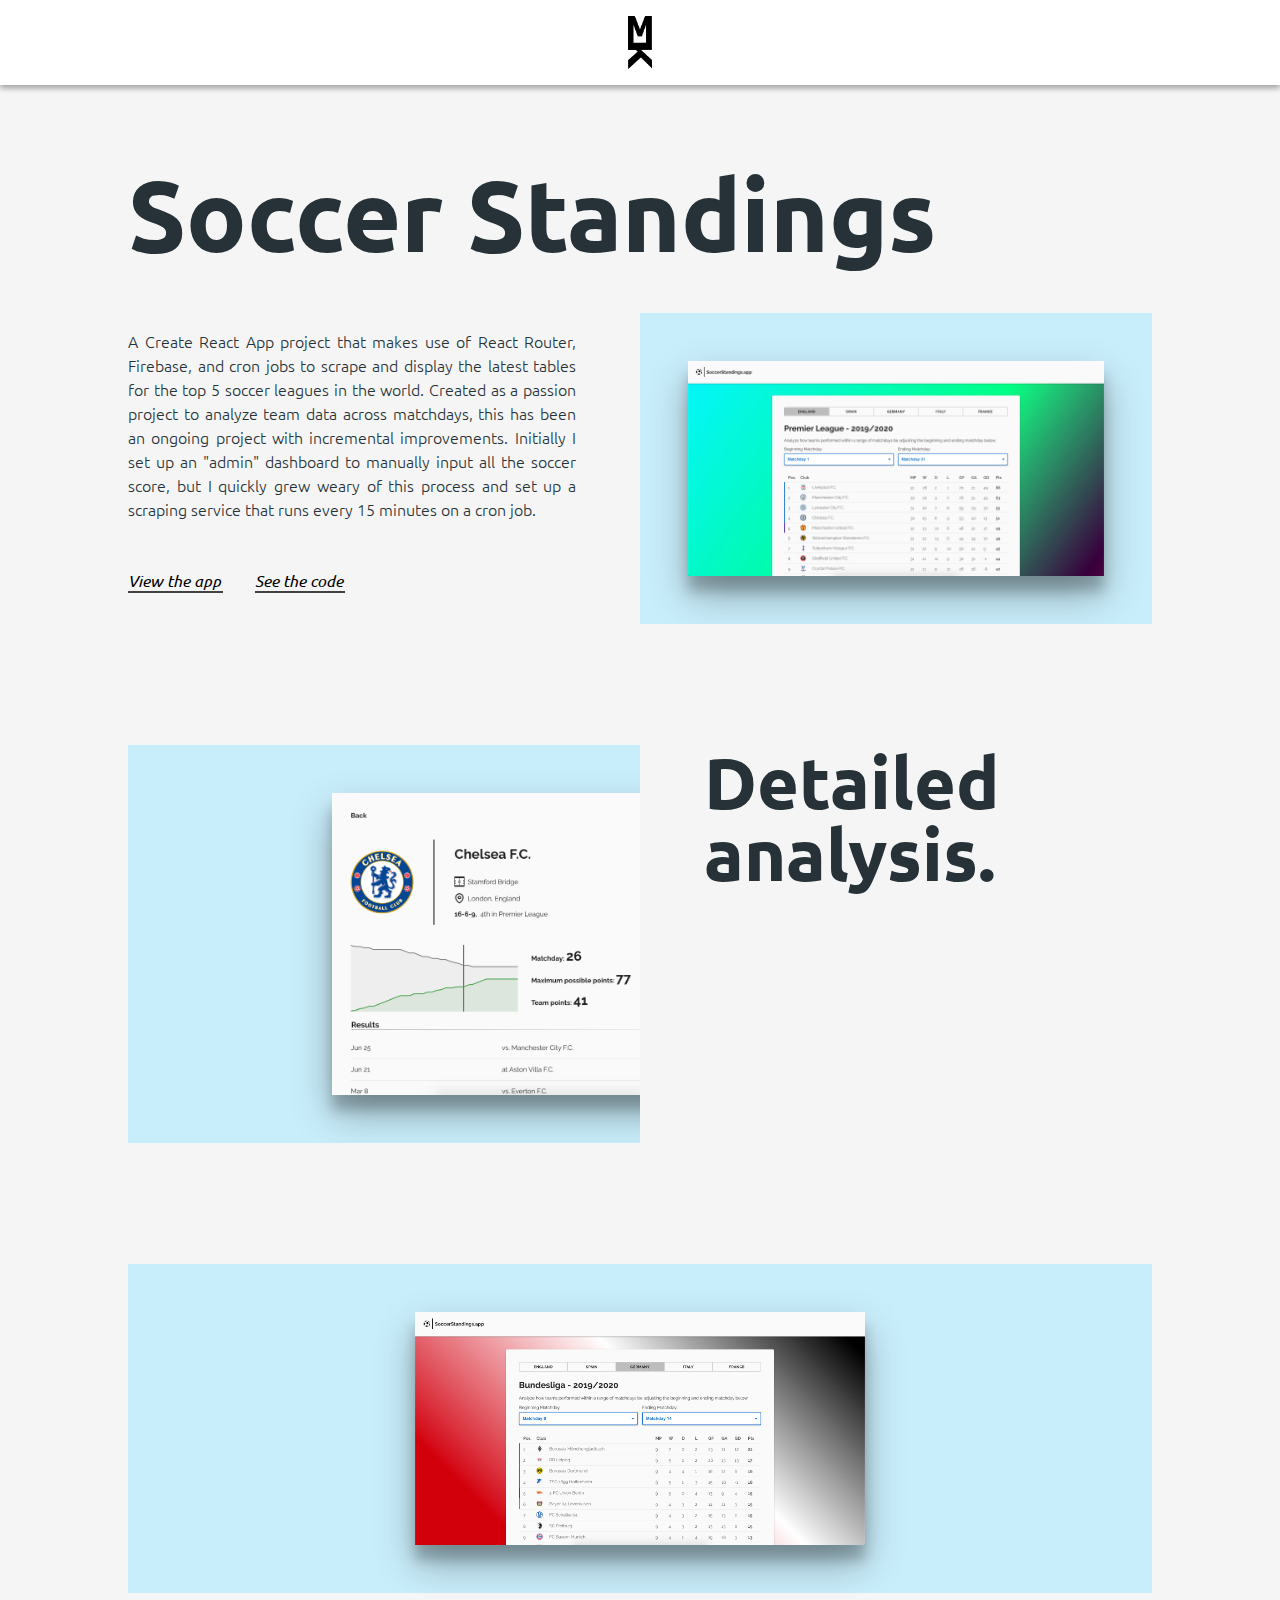
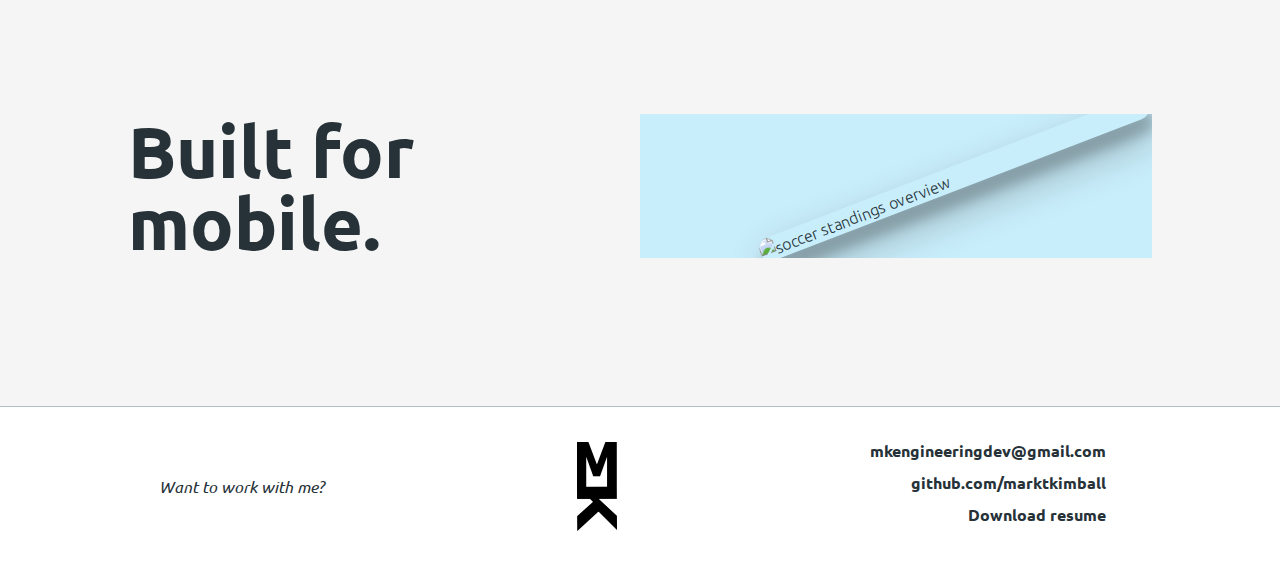
==== soccer-standings.html @ bfbfcb87 "Separates project page" ====
<!DOCTYPE html>
<html lang="en">
  <head>
    <meta charset="UTF-8" />
    <meta name="viewport" content="width=device-width, initial-scale=1.0" />
    <meta http-equiv="X-UA-Compatible" content="ie=edge" />
    <link rel="shortcut icon" href="./assets/favicon.ico" />
    <link
      href="https://fonts.googleapis.com/css?family=Ubuntu"
      rel="stylesheet"
    />
    <link href="./main.css" rel="stylesheet" type="text/css" />
    <link href="./details.css" rel="stylesheet" type="text/css" />
    <title>Mark Kimball</title>
  </head>

  <body>
    <div class="header-logo-container elevation-2">
      <a href="./index.html">
        <img
          class="header-logo-details"
          src="./assets/wordmark.png"
          alt="wordmark logo"
        />
      </a>
    </div>
    <section class="projects">
      <div class="project">
        <h1 class="project-title">Soccer Standings</h1>
        <div class="project-intro">
          <div class="project-description">
            <p>
              A Create React App project that makes use of React Router,
              Firebase, and cron jobs to scrape and display the latest tables
              for the top 5 soccer leagues in the world. Created as a passion
              project to analyze team data across matchdays, this has been an
              ongoing project with incremental improvements. Initially I set up
              an "admin" dashboard to manually input all the soccer score, but I
              quickly grew weary of this process and set up a scraping service
              that runs every 15 minutes on a cron job.
            </p>
            <div class="extras">
              <a
                class="view-link"
                href="https://soccer-table-c68e5.firebaseapp.com/"
                rel="noopener noreferer"
                target="_blanket"
              >
                View the app
              </a>
              <a
                class="view-link code-link"
                href="https://github.com/marktkimball/soccer-table"
                rel="noopener noreferer"
                target="_blanket"
              >
                See the code
              </a>
            </div>
          </div>
          <div class="project-image card-image-frame">
            <img
              class="app-image elevation-5"
              src="./assets/soccer-standings-1.png"
              alt="soccer standings overview"
            />
          </div>
        </div>
        <div class="feature-grouping mobile-reverse">
          <div class="card-image-frame">
            <img
              class="app-image elevation-5 overflowed-right"
              src="./assets/soccer-standings-2.png"
              alt="soccer standings overview"
            />
          </div>
          <div class="callout-feature">
            <h1 class="callout-inner">Detailed analysis.</h1>
          </div>
        </div>
        <div class="feature-grouping">
          <div class="card-image-frame full-width">
            <img
              class="app-image elevation-5"
              src="./assets/soccer-standings-3.png"
              alt="soccer standings overview"
            />
          </div>
        </div>
        <div class="feature-grouping">
          <div class="callout-feature">
            <h1 class="callout-inner">Built for mobile.</h1>
          </div>
          <div class="card-image-frame limited-height">
            <img
              class="app-image elevation-5 iphone-image"
              src="./assets/soccer-standings-4.png"
              alt="soccer standings overview"
            />
          </div>
        </div>
      </div>
    </section>
    <footer>
      <img
        class="footer-wordmark mobile"
        src="./assets/wordmark.png"
        alt="wordmark logo"
      />
      <p class="want-to-work-title">Want to work with me?</p>
      <img class="footer-wordmark desktop" src="./assets/wordmark.png" />
      <div>
        <a class="contact-link" href="mailto:mkengineeringdev@gmail.com">
          mkengineeringdev@gmail.com
        </a>
        <a
          class="contact-link"
          href="https://www.github.com/marktkimball"
          rel="noopener noreferer"
          target="_blanket"
        >
          github.com/marktkimball
        </a>
        <a class="contact-link" download href="./assets/resume.pdf"
          >Download resume</a
        >
      </div>
    </footer>
  </body>
</html>
---- main.css ----
*,
*:before,
*:after {
  box-sizing: border-box;
}

html {
  font-size: 10px;
}

body {
  background-color: #fff;
  color: #263238;
  font-family: 'Ubuntu', sans-serif;
  font-size: 1.6rem;
  font-weight: 100;
  line-height: 2.4rem;
  margin: 0;
}

a {
  text-decoration: none;
  color: inherit;
}

header {
  height: calc(3 * 21rem);
  overflow: hidden;
  position: relative;
  width: 100vw;
}

.header-logo {
  position: absolute;
  right: 4rem;
  top: 2.4rem;
  width: 3.2rem;
  z-index: 1;
  animation: fadein 2000ms;
}

.invert {
  filter: invert(1);
}

.stripe-container {
  top: -18rem;
  left: -5rem;
  position: absolute;
  width: 120vw;
}

.stripe {
  height: 20rem;
  left: 0;
  right: 0;
  transform: rotate(-8deg);
}

.stripe:nth-of-type(1) {
  height: 24rem;
  background: #1976d2;
}

.stripe:nth-of-type(2) {
  background: #ff7043;
}

.stripe:nth-of-type(3) {
  background: #00bcd4;
}

.title {
  color: #fff;
  display: flex;
  flex-direction: column;
  height: 100%;
  justify-content: center;
  margin: 0 10%;
  position: relative;
  animation: fadein 2000ms, slideIn 1000ms forwards;
}

.title > h1 {
  font-size: 5.2rem;
}

.title > hr {
  border-color: #fff;
  width: 100%;
  max-width: 50rem;
  margin-left: 0;
}

.interests-container {
  font-style: italic;
  display: flex;
  margin: 0;
}

.interests-divider {
  font-style: normal;
  margin: 0 1.2rem;
}

section {
  border-bottom: 0.1rem solid #b0bec5;
  padding: 6.4rem 10%;
}

section hr {
  display: inline-block;
  width: 20rem;
}

.view-link {
  color: #000;
  display: inline-block;
  font-style: italic;
  position: relative;
  overflow: hidden;
  padding-right: 0.2rem;
  margin-right: 3.2rem;
}

.view-link::before {
  content: '';
  background-color: #ff7043;
  opacity: 0;
  position: absolute;
  top: 0.8rem;
  bottom: 0.8rem;
  left: -2.4rem;
  transition: all 200ms ease-in-out;
  width: 100%;
  height: 0.5rem;
}

.code-link::before {
  background-color: #039be5;
}

.project-link::before {
  background-color: #00897b;
}

.view-link:hover::before {
  left: 0.5rem;
  opacity: 0.5;
}

.view-link::after {
  content: '';
  background-color: #424242;
  height: 0.2rem;
  width: 100%;
  position: absolute;
  bottom: 0;
  right: 0;
  left: 0;
  transition: all 200ms ease-in-out;
}

.view-link:hover::after {
  left: 100%;
  right: unset;
}

.projects {
  background: #f5f5f5;
}

.card {
  background: #fff;
  border-radius: 0.2rem;
  margin-bottom: 3.2rem;
  padding: 1.6rem;
}

.card-media {
  height: auto;
  max-height: 360px;
  max-width: 100%;
  width: auto;
}

.card-title-container {
  align-items: center;
  display: flex;
}

.card-title-container > h2 {
  margin-right: 3.2rem;
}

.extras {
  align-items: center;
  display: flex;
  margin-top: 4.8rem;
}

footer {
  align-items: center;
  display: flex;
  justify-content: space-around;
  padding: 3.2rem;
  background-color: #fff;
}

.want-to-work-title {
  font-style: italic;
}

.footer-wordmark {
  width: 4rem;
}

.contact-link {
  display: block;
  font-weight: bold;
  margin: 0 1.6rem 0.8rem 0;
  text-align: right;
}

.contact-link:hover {
  text-decoration: underline;
}

.mobile {
  display: none;
}

.elevation-1 {
  box-shadow: 0 0.1rem 0.3rem rgba(0, 0, 0, 0.12),
    0 0.1rem 0.2rem rgba(0, 0, 0, 0.24);
}

.elevation-2 {
  box-shadow: 0 0.3rem 0.6rem rgba(0, 0, 0, 0.16),
    0 0.3rem 0.6rem rgba(0, 0, 0, 0.23);
}

.elevation-3 {
  box-shadow: 0 1rem 2rem rgba(0, 0, 0, 0.19),
    0 0.6rem 0.6rem rgba(0, 0, 0, 0.23);
}

.elevation-5 {
  box-shadow: 0 1.9rem 3.8rem rgba(0, 0, 0, 0.3),
    0 1.5rem 1.2rem rgba(0, 0, 0, 0.22);
}

@media screen and (max-width: 414px) {
  .title {
    margin: 0 1.6rem;
  }

  .title h1 {
    font-size: 4.2rem;
  }

  .about {
    padding: 0 1.6rem 3.2rem 1.6rem;
  }

  .card-title-container {
    align-items: flex-start;
    flex-direction: column;
  }

  .projects {
    padding: 1.6rem;
  }

  .projects-section-title {
    margin: 0 1.6rem;
  }

  .interests-container {
    flex-direction: column;
  }

  .interests-divider {
    display: none;
  }

  .view-link {
    font-size: 1.5rem;
  }
}

@media screen and (max-width: 768px) {
  footer {
    flex-direction: column;
  }

  .desktop {
    display: none;
  }

  .mobile {
    display: block;
  }

  .want-to-work-title {
    border-bottom: 0.1rem solid #000;
    margin: 3.2rem 0 3.2rem 0;
    padding: 3.2rem 0;
    text-align: center;
    width: 60%;
  }

  .contact-link {
    text-align: center;
  }

  .contact-divider {
    display: none;
  }
}

@keyframes fadein {
  from {
    opacity: 0;
  }
  to {
    opacity: 1;
  }
}

@keyframes slideIn {
  from {
    transform: translateY(2.4rem);
  }
  to {
    transform: translateY(0);
  }
}
---- details.css ----
.header-logo-container {
  background-color: #fff;
  position: sticky;
  top: 0;
  z-index: 2;
}

.header-logo-details {
  animation: fadein 2000ms;
  display: block;
  margin: 0 auto;
  padding: 1.6rem;
  width: 5.6rem;
}

.project {
  margin-bottom: 8.4rem;
}

.project-intro {
  align-items: flex-start;
  display: flex;
  margin-bottom: 6.4rem;
}

.project-description {
  flex: 2;
  margin: 0 6.4rem 0 0;
  text-align: justify;
}

.project-title {
  font-size: 10rem;
  line-height: 10rem;
  margin: 1.6rem 0 4.8rem 0;
}

.project-image {
  flex: 3;
}

.callout-feature {
  flex: 1;
}

.callout-inner {
  max-width: 38rem;
  font-size: 7.2rem;
  line-height: 7.2rem;
  margin: 0;
}

.align-right {
  text-align: right;
}

.feature-grouping {
  display: flex;
  justify-content: space-between;
  margin-top: 12.1rem;
}

.feature-grouping > *:nth-child(2) {
  margin-left: 6.4rem;
}

.card-image-frame {
  background-color: #c9eefb;
  display: inline-block;
  padding: 4.8rem;
  overflow: hidden;
  flex: 3;
  max-width: 50%;
}

.card-image-frame.limited-height {
  max-height: 34rem;
}

.app-image {
  display: block;
  margin: 0 auto;
  max-width: 45rem;
  width: 100%;
}

.card-image-frame.full-width {
  max-width: 100%;
}

.overflowed-right {
  transform: translate(15.6rem, 0);
}

.iphone-image {
  border-radius: 3.2rem;
  max-height: 40rem;
  transform: rotate(-21deg) translate(5.3rem, 2.5rem);
  width: initial;
}

@media screen and (max-width: 768px) {
  .project-title {
    font-size: 7.2rem;
    line-height: 7.2rem;
  }

  .project-description {
    margin-right: 0;
  }

  .project-intro,
  .feature-grouping {
    flex-direction: column;
  }

  .feature-grouping {
    margin-top: 6.4rem;
  }

  .feature-grouping.mobile-reverse {
    flex-direction: column-reverse;
  }

  .project-intro > *,
  .feature-grouping > * {
    max-width: 100%;
    min-width: 100%;
  }

  .feature-grouping > *:nth-child(2) {
    margin-left: 0;
  }

  .card-image-frame {
    margin-top: 3.2rem;
  }

  .callout-inner {
    font-size: 5.2rem;
    line-height: 5.2rem;
  }
}

@media screen and (max-width: 414px) {
  .header-logo-details {
    width: 4.8rem;
  }

  .project-title {
    font-size: 6.4rem;
    line-height: 6.4rem;
  }
}
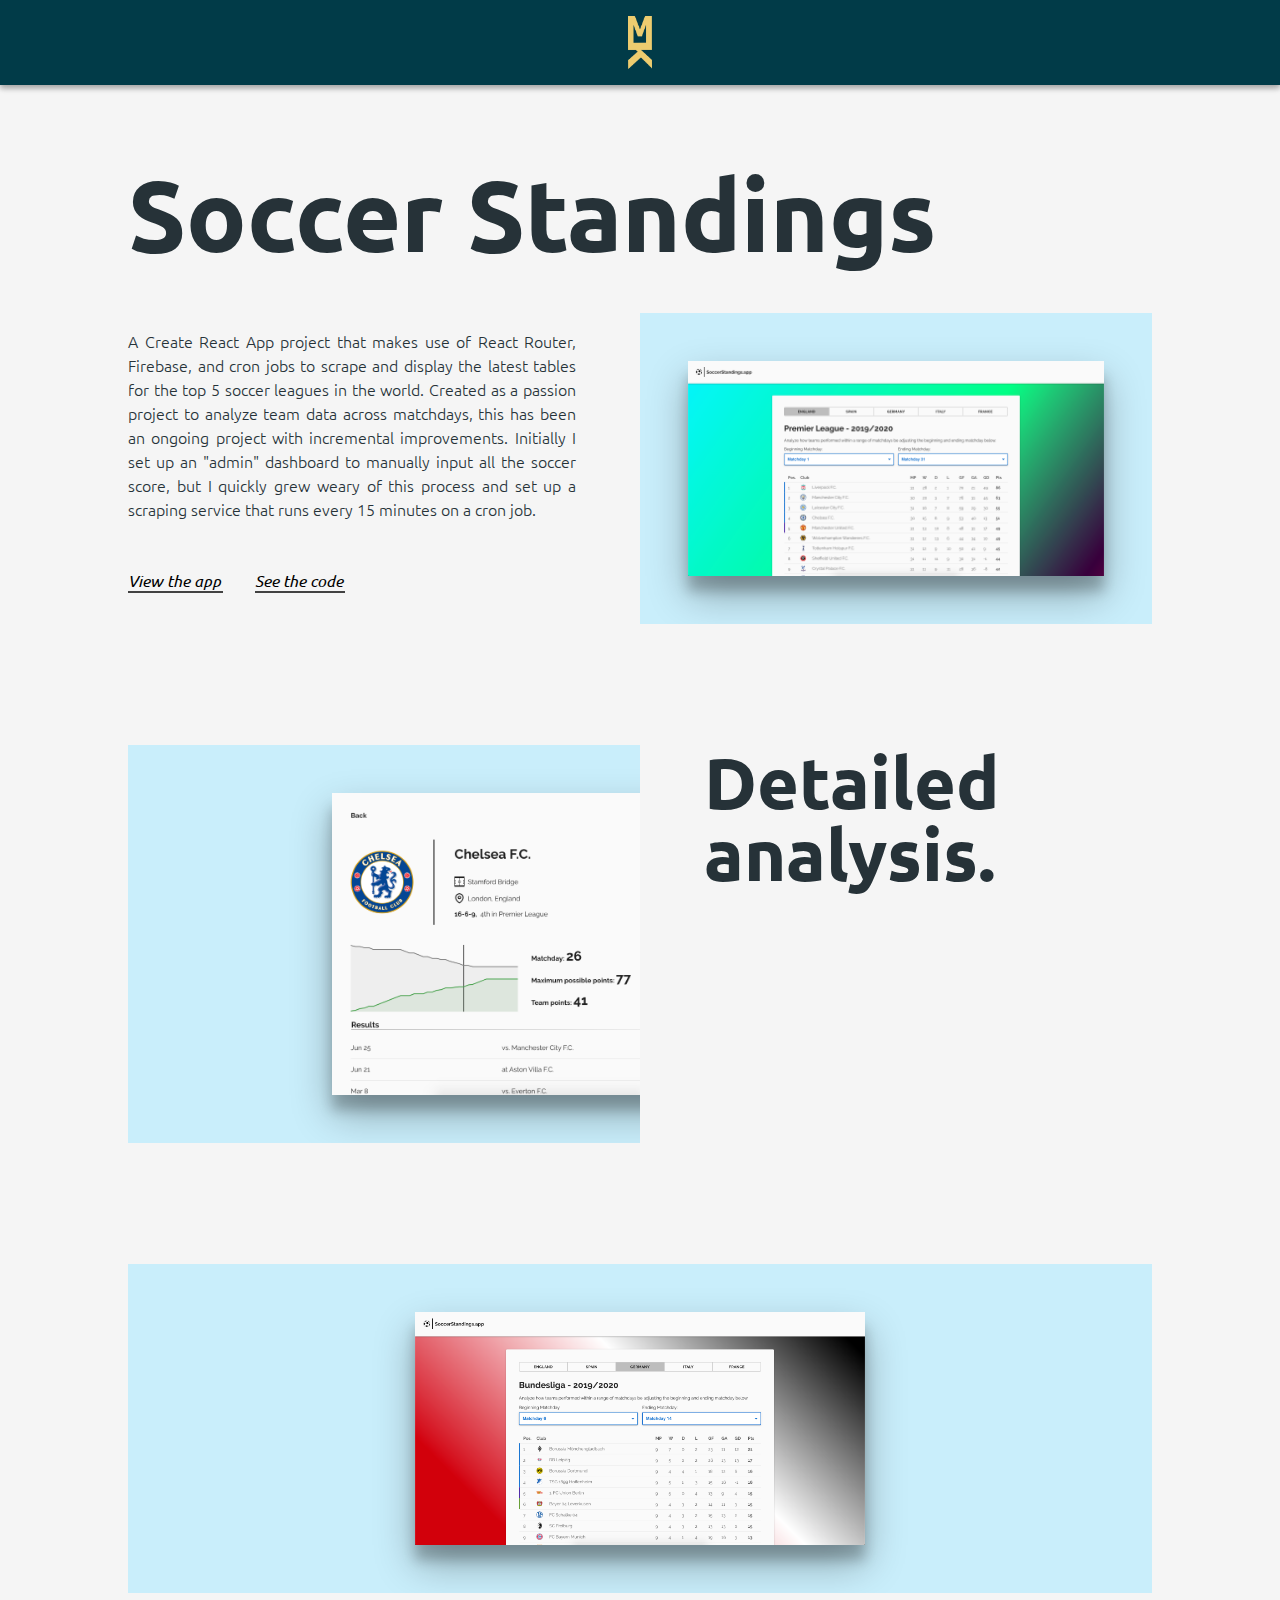
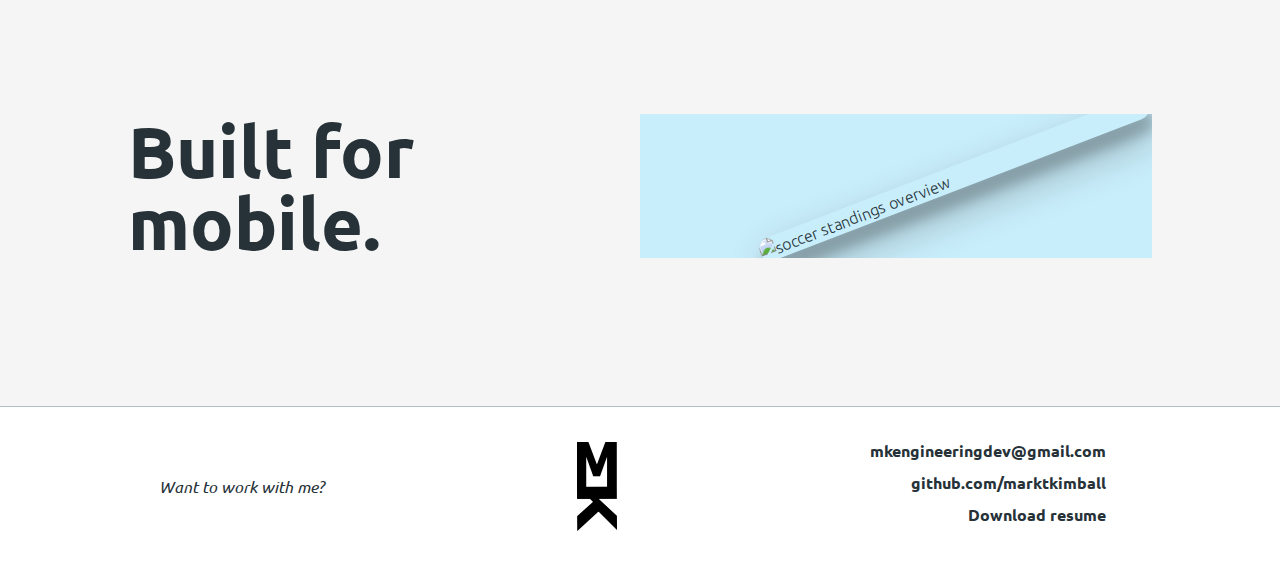
==== commit c240978f: "Colors and layout" ====
--- a/soccer-standings.html
+++ b/soccer-standings.html
@@ -42,7 +42,7 @@
             <div class="extras">
               <a
                 class="view-link"
-                href="https://soccer-table-c68e5.firebaseapp.com/"
+                href="https://soccer-table-c68e5.web.app/league/england"
                 rel="noopener noreferer"
                 target="_blanket"
               >
--- a/main.css
+++ b/main.css
@@ -11,7 +11,7 @@
 body {
   background-color: #fff;
   color: #263238;
-  font-family: 'Ubuntu', sans-serif;
+  font-family: "Ubuntu", sans-serif;
   font-size: 1.6rem;
   font-weight: 100;
   line-height: 2.4rem;
@@ -39,8 +39,9 @@
   animation: fadein 2000ms;
 }
 
-.invert {
-  filter: invert(1);
+.colorize {
+  filter: invert(77%) sepia(57%) saturate(342%) hue-rotate(1deg) brightness(97%)
+    contrast(93%);
 }
 
 .stripe-container {
@@ -59,19 +60,19 @@
 
 .stripe:nth-of-type(1) {
   height: 24rem;
-  background: #1976d2;
+  background: #0889b4;
 }
 
 .stripe:nth-of-type(2) {
-  background: #ff7043;
+  background: #04607f;
 }
 
 .stripe:nth-of-type(3) {
-  background: #00bcd4;
+  background: #013b48;
 }
 
 .title {
-  color: #fff;
+  color: #eccd6e;
   display: flex;
   flex-direction: column;
   height: 100%;
@@ -86,7 +87,7 @@
 }
 
 .title > hr {
-  border-color: #fff;
+  border-color: #eccd6e;
   width: 100%;
   max-width: 50rem;
   margin-left: 0;
@@ -124,7 +125,7 @@
 }
 
 .view-link::before {
-  content: '';
+  content: "";
   background-color: #ff7043;
   opacity: 0;
   position: absolute;
@@ -150,7 +151,7 @@
 }
 
 .view-link::after {
-  content: '';
+  content: "";
   background-color: #424242;
   height: 0.2rem;
   width: 100%;
@@ -170,15 +171,23 @@
   background: #f5f5f5;
 }
 
+.project-grid {
+  display: grid;
+  grid-template-columns: 1fr 1fr;
+  column-gap: 2.4rem;
+}
+
 .card {
   background: #fff;
-  border-radius: 0.2rem;
+  border-radius: 0.8rem;
   margin-bottom: 3.2rem;
   padding: 1.6rem;
 }
 
 .card-media {
+  display: block;
   height: auto;
+  margin: 0 auto;
   max-height: 360px;
   max-width: 100%;
   width: auto;
@@ -300,6 +309,10 @@
 
   .mobile {
     display: block;
+  }
+
+  .project-grid {
+    grid-template-columns: 1fr;
   }
 
   .want-to-work-title {
@@ -312,6 +325,7 @@
 
   .contact-link {
     text-align: center;
+    margin: 0 0 0.8rem 0;
   }
 
   .contact-divider {
--- a/details.css
+++ b/details.css
@@ -1,5 +1,5 @@
 .header-logo-container {
-  background-color: #fff;
+  background-color: #013b48;
   position: sticky;
   top: 0;
   z-index: 2;
@@ -8,6 +8,8 @@
 .header-logo-details {
   animation: fadein 2000ms;
   display: block;
+  filter: invert(77%) sepia(57%) saturate(342%) hue-rotate(1deg) brightness(97%)
+    contrast(93%);
   margin: 0 auto;
   padding: 1.6rem;
   width: 5.6rem;
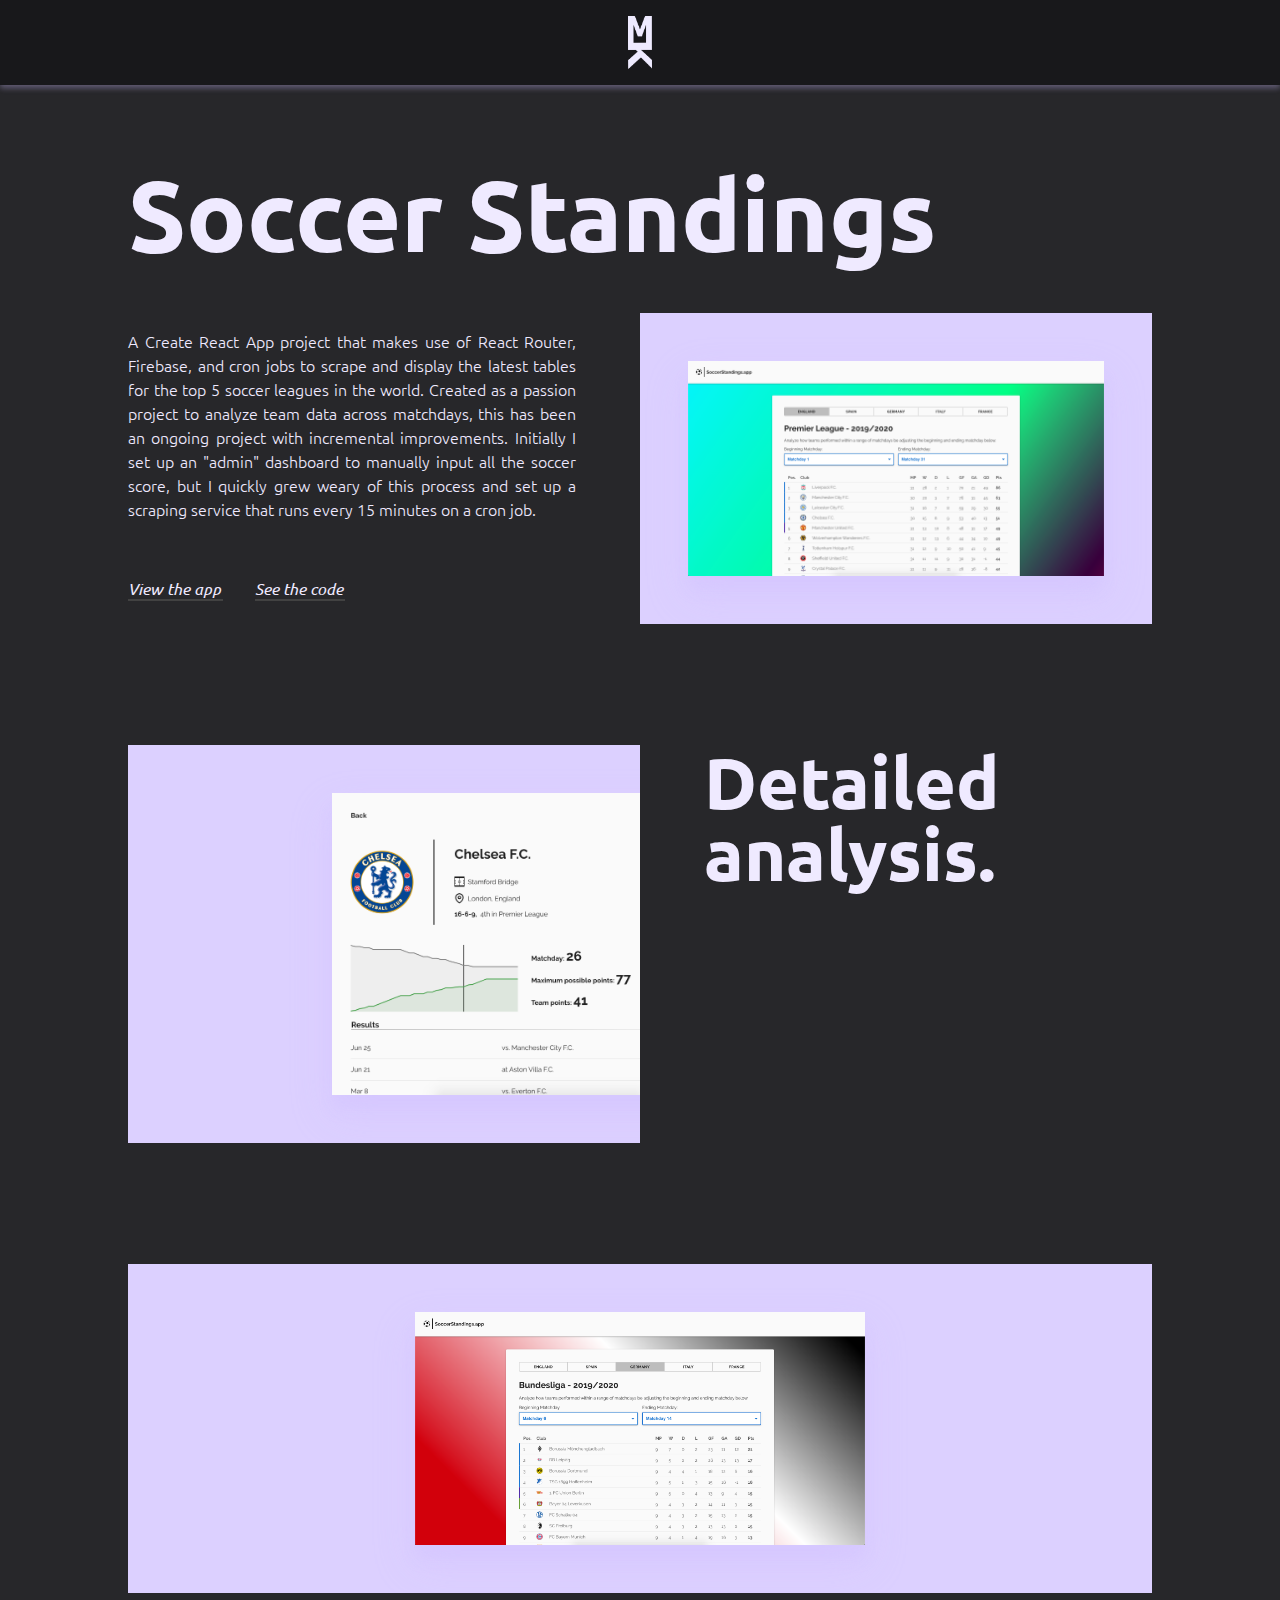
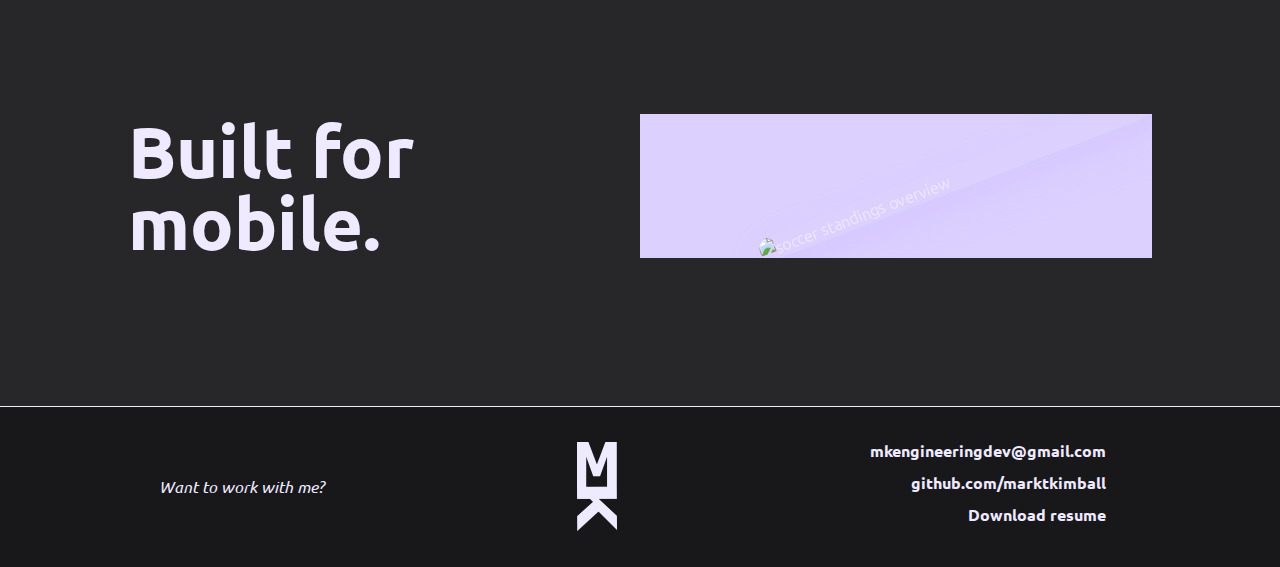
==== commit 61a54dc2: "Darkify" ====
--- a/soccer-standings.html
+++ b/soccer-standings.html
@@ -103,12 +103,15 @@
     </section>
     <footer>
       <img
-        class="footer-wordmark mobile"
+        class="footer-wordmark mobile colorize"
         src="./assets/wordmark.png"
         alt="wordmark logo"
       />
       <p class="want-to-work-title">Want to work with me?</p>
-      <img class="footer-wordmark desktop" src="./assets/wordmark.png" />
+      <img
+        class="footer-wordmark desktop colorize"
+        src="./assets/wordmark.png"
+      />
       <div>
         <a class="contact-link" href="mailto:mkengineeringdev@gmail.com">
           mkengineeringdev@gmail.com
--- a/main.css
+++ b/main.css
@@ -1,3 +1,8 @@
+:root {
+  --dark-grey: #18181b;
+  --purple-frost: #efeaff;
+}
+
 *,
 *:before,
 *:after {
@@ -9,8 +14,8 @@
 }
 
 body {
-  background-color: #fff;
-  color: #263238;
+  background-color: var(--dark-grey);
+  color: var(--purple-frost);
   font-family: "Ubuntu", sans-serif;
   font-size: 1.6rem;
   font-weight: 100;
@@ -24,7 +29,7 @@
 }
 
 header {
-  height: calc(3 * 21rem);
+  height: 48rem;
   overflow: hidden;
   position: relative;
   width: 100vw;
@@ -40,42 +45,30 @@
 }
 
 .colorize {
-  filter: invert(77%) sepia(57%) saturate(342%) hue-rotate(1deg) brightness(97%)
-    contrast(93%);
+  filter: invert(86%) sepia(9%) saturate(407%) hue-rotate(209deg)
+    brightness(105%) contrast(102%);
 }
 
 .stripe-container {
-  top: -18rem;
+  top: -28rem;
   left: -5rem;
   position: absolute;
   width: 120vw;
 }
 
 .stripe {
-  height: 20rem;
+  height: 64rem;
   left: 0;
   right: 0;
   transform: rotate(-8deg);
-}
-
-.stripe:nth-of-type(1) {
-  height: 24rem;
-  background: #0889b4;
-}
-
-.stripe:nth-of-type(2) {
-  background: #04607f;
-}
-
-.stripe:nth-of-type(3) {
-  background: #013b48;
+  background: #27272a;
 }
 
 .title {
-  color: #eccd6e;
+  color: var(--purple-frost);
   display: flex;
   flex-direction: column;
-  height: 100%;
+  height: 90%;
   justify-content: center;
   margin: 0 10%;
   position: relative;
@@ -87,7 +80,7 @@
 }
 
 .title > hr {
-  border-color: #eccd6e;
+  border-color: var(--purple-frost);
   width: 100%;
   max-width: 50rem;
   margin-left: 0;
@@ -105,23 +98,24 @@
 }
 
 section {
-  border-bottom: 0.1rem solid #b0bec5;
+  border-bottom: 0.1rem solid var(--purple-frost);
   padding: 6.4rem 10%;
 }
 
 section hr {
+  border-color: var(--purple-frost);
   display: inline-block;
   width: 20rem;
 }
 
 .view-link {
-  color: #000;
+  color: var(--purple-frost);
   display: inline-block;
   font-style: italic;
   position: relative;
   overflow: hidden;
   padding-right: 0.2rem;
-  margin-right: 3.2rem;
+  margin: 0.8rem 3.2rem 0 0;
 }
 
 .view-link::before {
@@ -168,7 +162,7 @@
 }
 
 .projects {
-  background: #f5f5f5;
+  background: #27272a;
 }
 
 .project-grid {
@@ -178,10 +172,19 @@
 }
 
 .card {
-  background: #fff;
+  background: var(--dark-grey);
   border-radius: 0.8rem;
+  display: flex;
+  flex-direction: column;
+  justify-content: space-between;
   margin-bottom: 3.2rem;
   padding: 1.6rem;
+  transition: all ease-in-out 250ms;
+}
+
+.card:hover {
+  box-shadow: 0 1rem 2rem rgba(207, 190, 255, 0.19),
+    0 0.6rem 0.6rem rgba(207, 190, 255, 0.23);
 }
 
 .card-media {
@@ -205,6 +208,7 @@
 .extras {
   align-items: center;
   display: flex;
+  flex-wrap: wrap;
   margin-top: 4.8rem;
 }
 
@@ -213,7 +217,7 @@
   display: flex;
   justify-content: space-around;
   padding: 3.2rem;
-  background-color: #fff;
+  background-color: var(--dark-grey);
 }
 
 .want-to-work-title {
@@ -240,23 +244,23 @@
 }
 
 .elevation-1 {
-  box-shadow: 0 0.1rem 0.3rem rgba(0, 0, 0, 0.12),
-    0 0.1rem 0.2rem rgba(0, 0, 0, 0.24);
+  box-shadow: 0 0.1rem 0.3rem rgba(207, 190, 255, 0.12),
+    0 0.1rem 0.2rem rgba(207, 190, 255, 0.24);
 }
 
 .elevation-2 {
-  box-shadow: 0 0.3rem 0.6rem rgba(0, 0, 0, 0.16),
-    0 0.3rem 0.6rem rgba(0, 0, 0, 0.23);
+  box-shadow: 0 0.3rem 0.6rem rgba(207, 190, 255, 0.16),
+    0 0.3rem 0.6rem rgba(207, 190, 255, 0.23);
 }
 
 .elevation-3 {
-  box-shadow: 0 1rem 2rem rgba(0, 0, 0, 0.19),
-    0 0.6rem 0.6rem rgba(0, 0, 0, 0.23);
+  box-shadow: 0 1rem 2rem rgba(207, 190, 255, 0.19),
+    0 0.6rem 0.6rem rgba(207, 190, 255, 0.23);
 }
 
 .elevation-5 {
-  box-shadow: 0 1.9rem 3.8rem rgba(0, 0, 0, 0.3),
-    0 1.5rem 1.2rem rgba(0, 0, 0, 0.22);
+  box-shadow: 0 1.9rem 3.8rem rgba(207, 190, 255, 0.3),
+    0 1.5rem 1.2rem rgba(207, 190, 255, 0.22);
 }
 
 @media screen and (max-width: 414px) {
--- a/details.css
+++ b/details.css
@@ -1,5 +1,5 @@
 .header-logo-container {
-  background-color: #013b48;
+  background-color: #18181b;
   position: sticky;
   top: 0;
   z-index: 2;
@@ -8,8 +8,8 @@
 .header-logo-details {
   animation: fadein 2000ms;
   display: block;
-  filter: invert(77%) sepia(57%) saturate(342%) hue-rotate(1deg) brightness(97%)
-    contrast(93%);
+  filter: invert(86%) sepia(9%) saturate(407%) hue-rotate(209deg)
+    brightness(105%) contrast(102%);
   margin: 0 auto;
   padding: 1.6rem;
   width: 5.6rem;
@@ -67,7 +67,7 @@
 }
 
 .card-image-frame {
-  background-color: #c9eefb;
+  background-color: #dcd0ff;
   display: inline-block;
   padding: 4.8rem;
   overflow: hidden;
